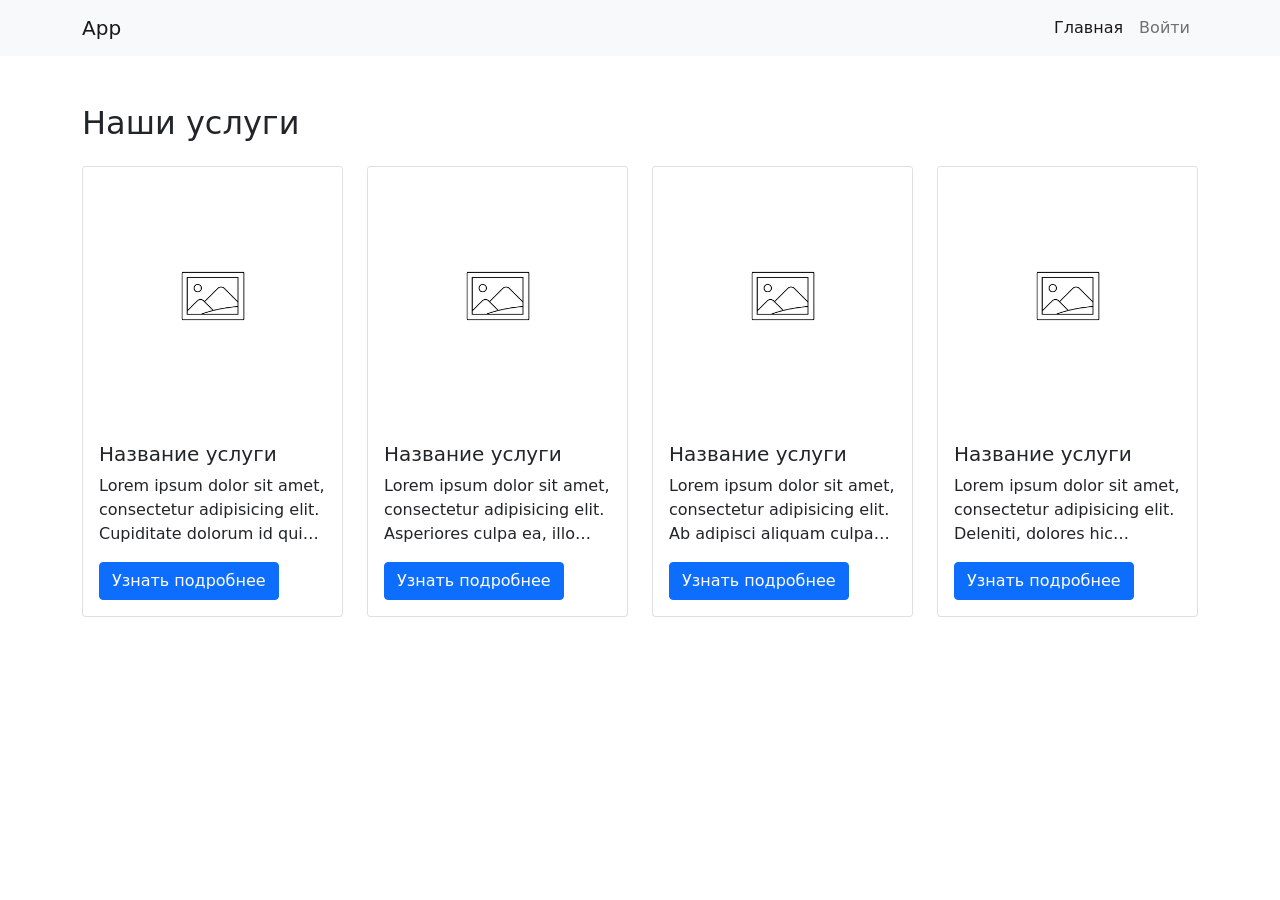
==== index.html @ ff76e2a3 "''" ====
<!doctype html>
<html lang="ru">
<head>
    <meta charset="UTF-8">
    <meta name="viewport" content="width=device-width, user-scalable=no, initial-scale=1.0">
    <meta http-equiv="X-UA-Compatible" content="ie=edge">
    <title>Знакомство с Vue</title>
    <link rel="stylesheet" href="assets/css/bootstrap.min.css">
    <link rel="stylesheet" href="assets/css/style.css">
</head>
<body>
<div id="app">
    <nav class="navbar navbar-expand-lg navbar-light bg-light">
        <div class="container">
            <a class="navbar-brand" href="#">App</a>

            <div class="navbar-collapse">
                <ul class="navbar-nav ms-auto mb-2 mb-lg-0">
                    <li class="nav-item">
                        <a class="nav-link active" href="index.html">Главная</a>
                    </li>
                    <li class="nav-item">
                        <a class="nav-link" href="login.html">Войти</a>
                    </li>
                </ul>
            </div>
        </div>
    </nav>

    <!-- Страница входа -->
    <div class="container py-5">
        <h2 class="mb-4">Наши услуги</h2>

        <div class="row">

            <div class="col-12 col-sm-6 col-md-4 col-xl-3 mb-4">
                <div class="card">
                    <img src="assets/images/placeholder.png" class="card-img-top" alt="...">
                    <div class="card-body">
                        <h5 class="card-title">Название услуги</h5>
                        <p class="card-text">Lorem ipsum dolor sit amet, consectetur adipisicing elit. Cupiditate dolorum id quia sequi suscipit tenetur totam ullam. Enim fugit, voluptatem.</p>
                        <a href="#" class="btn btn-primary">Узнать подробнее</a>
                    </div>
                </div>
            </div>
            <div class="col-12 col-sm-6 col-md-4 col-xl-3 mb-4">
                <div class="card">
                    <img src="assets/images/placeholder.png" class="card-img-top" alt="...">
                    <div class="card-body">
                        <h5 class="card-title">Название услуги</h5>
                        <p class="card-text">Lorem ipsum dolor sit amet, consectetur adipisicing elit. Asperiores culpa ea, illo laborum necessitatibus neque nostrum obcaecati odit optio rem!</p>
                        <a href="#" class="btn btn-primary">Узнать подробнее</a>
                    </div>
                </div>
            </div>
            <div class="col-12 col-sm-6 col-md-4 col-xl-3 mb-4">
                <div class="card">
                    <img src="assets/images/placeholder.png" class="card-img-top" alt="...">
                    <div class="card-body">
                        <h5 class="card-title">Название услуги</h5>
                        <p class="card-text">Lorem ipsum dolor sit amet, consectetur adipisicing elit. Ab adipisci aliquam culpa deleniti eum id illo, incidunt ipsa neque voluptatum?</p>
                        <a href="#" class="btn btn-primary">Узнать подробнее</a>
                    </div>
                </div>
            </div>
            <div class="col-12 col-sm-6 col-md-4 col-xl-3 mb-4">
                <div class="card">
                    <img src="assets/images/placeholder.png" class="card-img-top" alt="...">
                    <div class="card-body">
                        <h5 class="card-title">Название услуги</h5>
                        <p class="card-text">Lorem ipsum dolor sit amet, consectetur adipisicing elit. Deleniti, dolores hic maxime non optio provident quas quasi ratione repellat reprehenderit.</p>
                        <a href="#" class="btn btn-primary">Узнать подробнее</a>
                    </div>
                </div>
            </div>

        </div>
    </div>
    <!-- / Страница входа -->
</div>
</body>
</html>
---- assets/css/style.css ----
.card-text {
    text-overflow: ellipsis;
    overflow: hidden;
    -webkit-line-clamp: 3;
    display: -webkit-box;
    -webkit-box-orient: vertical;
}
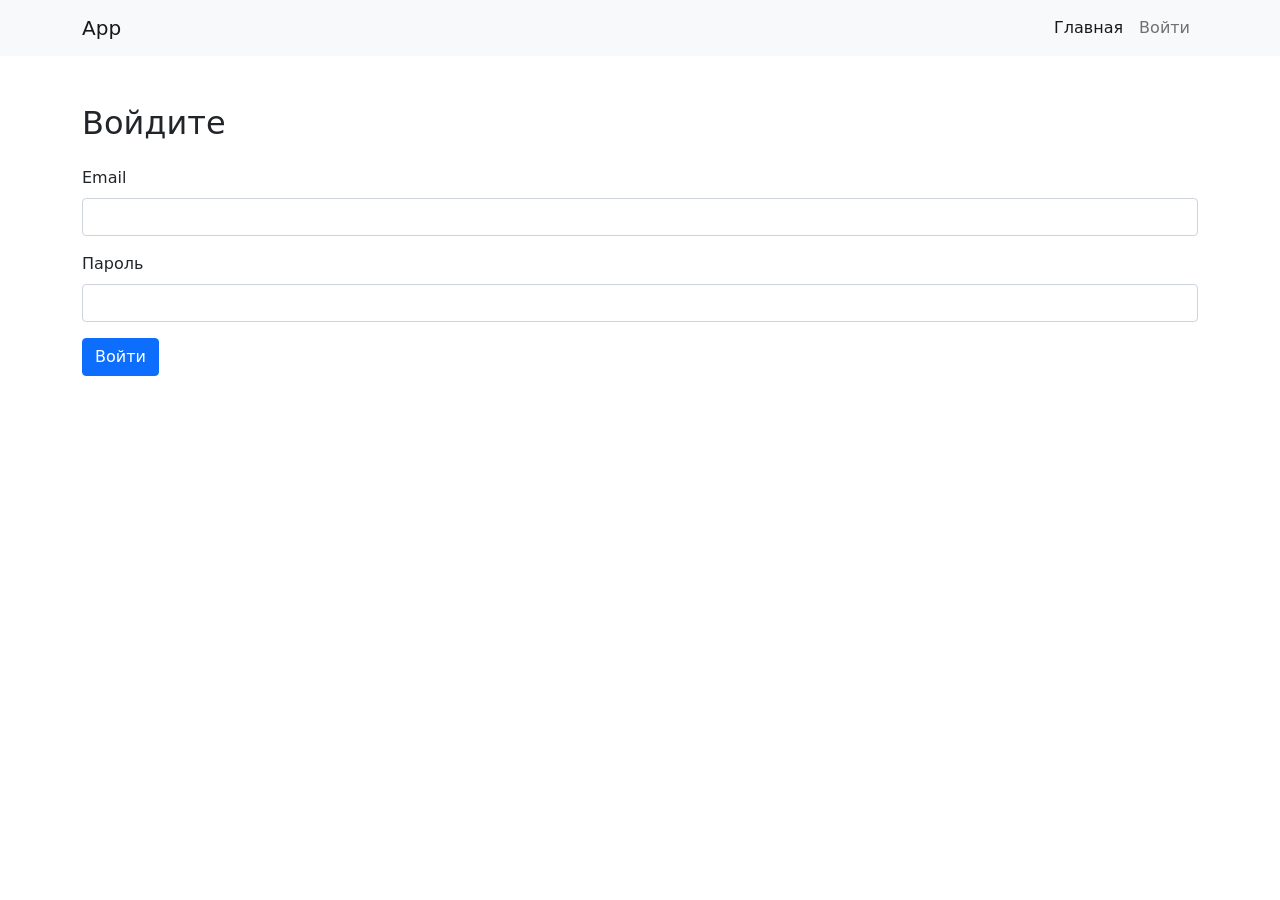
==== commit d850d0dc: "Исправленны ошибки" ====
--- a/index.html
+++ b/index.html
@@ -10,17 +10,19 @@
 </head>
 <body>
 <div id="app">
-    <nav class="navbar navbar-expand-lg navbar-light bg-light">
+
+    <div class="index" v-if='page === "index"'>
+         <nav class="navbar navbar-expand-lg navbar-light bg-light">
         <div class="container">
-            <a class="navbar-brand" href="#">App</a>
+            <a class="navbar-brand" @click='page = "index"'>App</a>
 
             <div class="navbar-collapse">
                 <ul class="navbar-nav ms-auto mb-2 mb-lg-0">
                     <li class="nav-item">
-                        <a class="nav-link active" href="index.html">Главная</a>
+                        <a class="nav-link "  @click='page = "index"'>Главная</a>
                     </li>
                     <li class="nav-item">
-                        <a class="nav-link" href="login.html">Войти</a>
+                        <a class="nav-link"  v-on:click='page = "profile"'>Войти</a>
                     </li>
                 </ul>
             </div>
@@ -39,7 +41,7 @@
                     <div class="card-body">
                         <h5 class="card-title">Название услуги</h5>
                         <p class="card-text">Lorem ipsum dolor sit amet, consectetur adipisicing elit. Cupiditate dolorum id quia sequi suscipit tenetur totam ullam. Enim fugit, voluptatem.</p>
-                        <a href="#" class="btn btn-primary">Узнать подробнее</a>
+                        <a  class="btn btn-primary">Узнать подробнее</a>
                     </div>
                 </div>
             </div>
@@ -49,7 +51,7 @@
                     <div class="card-body">
                         <h5 class="card-title">Название услуги</h5>
                         <p class="card-text">Lorem ipsum dolor sit amet, consectetur adipisicing elit. Asperiores culpa ea, illo laborum necessitatibus neque nostrum obcaecati odit optio rem!</p>
-                        <a href="#" class="btn btn-primary">Узнать подробнее</a>
+                        <a  class="btn btn-primary">Узнать подробнее</a>
                     </div>
                 </div>
             </div>
@@ -59,7 +61,7 @@
                     <div class="card-body">
                         <h5 class="card-title">Название услуги</h5>
                         <p class="card-text">Lorem ipsum dolor sit amet, consectetur adipisicing elit. Ab adipisci aliquam culpa deleniti eum id illo, incidunt ipsa neque voluptatum?</p>
-                        <a href="#" class="btn btn-primary">Узнать подробнее</a>
+                        <a  class="btn btn-primary">Узнать подробнее</a>
                     </div>
                 </div>
             </div>
@@ -76,7 +78,92 @@
 
         </div>
     </div>
+
+    </div>
+    <div class="login" v-if='page === "login"'>
+         <nav class="navbar navbar-expand-lg navbar-light bg-light">
+        <div class="container">
+            <a class="navbar-brand" @click='page = "index"'>App</a>
+
+            <div class="navbar-collapse">
+                <ul class="navbar-nav ms-auto mb-2 mb-lg-0">
+                    <li class="nav-item">
+                        <a class="nav-link active" @click='page = "index"'>Главная</a>
+                    </li>
+                    <li class="nav-item">
+                        <a   class="nav-link" @click='page =  "profile"'>Войти</a>
+                    </li>
+                </ul>
+            </div>
+        </div>
+    </nav>
+
+    <!-- Страница входа -->
+    <div class="container py-5">
+        <h2 class="mb-4">Войдите</h2>
+
+        <form action="profile.html">
+            <div class="mb-3">
+                <label for="emailInput" class="form-label">Email</label>
+                <input type="email" class="form-control" id="emailInput">
+            </div>
+            <div class="mb-3">
+                <label for="passwordInput" class="form-label">Пароль</label>
+                <input type="password" class="form-control" id="passwordInput">
+            </div>
+            <button type="submit" class="btn btn-primary" @click='page = "index"'>Войти</button>
+        </form>
+    </div>
     <!-- / Страница входа -->
+    </div>
+    <div class="profile" v-if=  'page === "profile"'>
+         <nav class="navbar navbar-expand-lg navbar-light bg-light">
+        <div class="container">
+            <a class="navbar-brand" @click='page = "index"'>App</a>
+
+            <div class="navbar-collapse">
+                <ul class="navbar-nav ms-auto mb-2 mb-lg-0">
+                    <li class="nav-item">
+                        <a class="nav-link active" @click='page = "index"'>Главная</a>
+                    </li>
+                    <li class="nav-item">
+                        <a class="nav-link" @click='page = "index"' >Выйти</a>
+                    </li>
+                </ul>
+            </div>
+        </div>
+    </nav>
+
+    <!-- Страница входа -->
+    <div class="container py-5">
+        <h2 class="mb-4">Добро пожаловать, username!</h2>
+
+        <p>
+            Lorem ipsum dolor sit amet, consectetur adipisicing elit. A delectus dicta dignissimos doloremque enim eos
+            illo, ipsum labore magnam magni maxime minima nam nulla placeat quasi qui soluta suscipit, tempora ullam,
+            vero vitae voluptas voluptatem. Delectus fugiat nam necessitatibus nihil nobis optio quaerat quos tempora
+            voluptates! Ab aliquid at blanditiis commodi delectus dignissimos earum error et fugit inventore ipsam
+            laboriosam laborum magni maxime minus molestiae molestias mollitia neque non numquam obcaecati odit, omnis
+            perferendis quaerat quia quo quod ratione repellat rerum sapiente sit soluta tempora unde ut vero vitae
+            voluptate. A aspernatur debitis dolorem officiis provident quaerat vel voluptate? Amet consectetur delectus
+            deserunt est hic incidunt molestias nulla numquam provident quo? Ab accusantium dolorem dolores ducimus
+            earum eius fugiat hic, magni molestias mollitia nobis quaerat quasi quidem quis ratione repellat repudiandae
+            vero voluptatibus. Blanditiis commodi error laudantium nulla! Alias asperiores assumenda dicta dolorum, ea
+            eaque fugiat in, ipsa, neque nihil pariatur provident quo quos saepe sequi sint sit. Architecto blanditiis
+            eius eos, est eveniet, fugit id iure laudantium nihil, numquam officiis quae ratione rem sit tempora tenetur
+            voluptatibus. Consequuntur culpa dolorem impedit nostrum quisquam ratione rem! Alias aut blanditiis
+            doloribus iusto labore laudantium non officiis porro, sapiente veniam. Cum nisi omnis reiciendis sint
+            tempore? Dolorem eum ipsam nihil optio ullam. Accusamus commodi deserunt dolor id magnam possimus! Adipisci
+            dolorem itaque nam?
+        </p>
+    </div>
+    </div>
+   
+    <!-- / Страница входа -->
+  
 </div>
+
+<script type="text/javascript"  src='assets/js/vue.js'></script>
+<script type="text/javascript"  src='assets/js/main.js'></script>
 </body>
 </html>
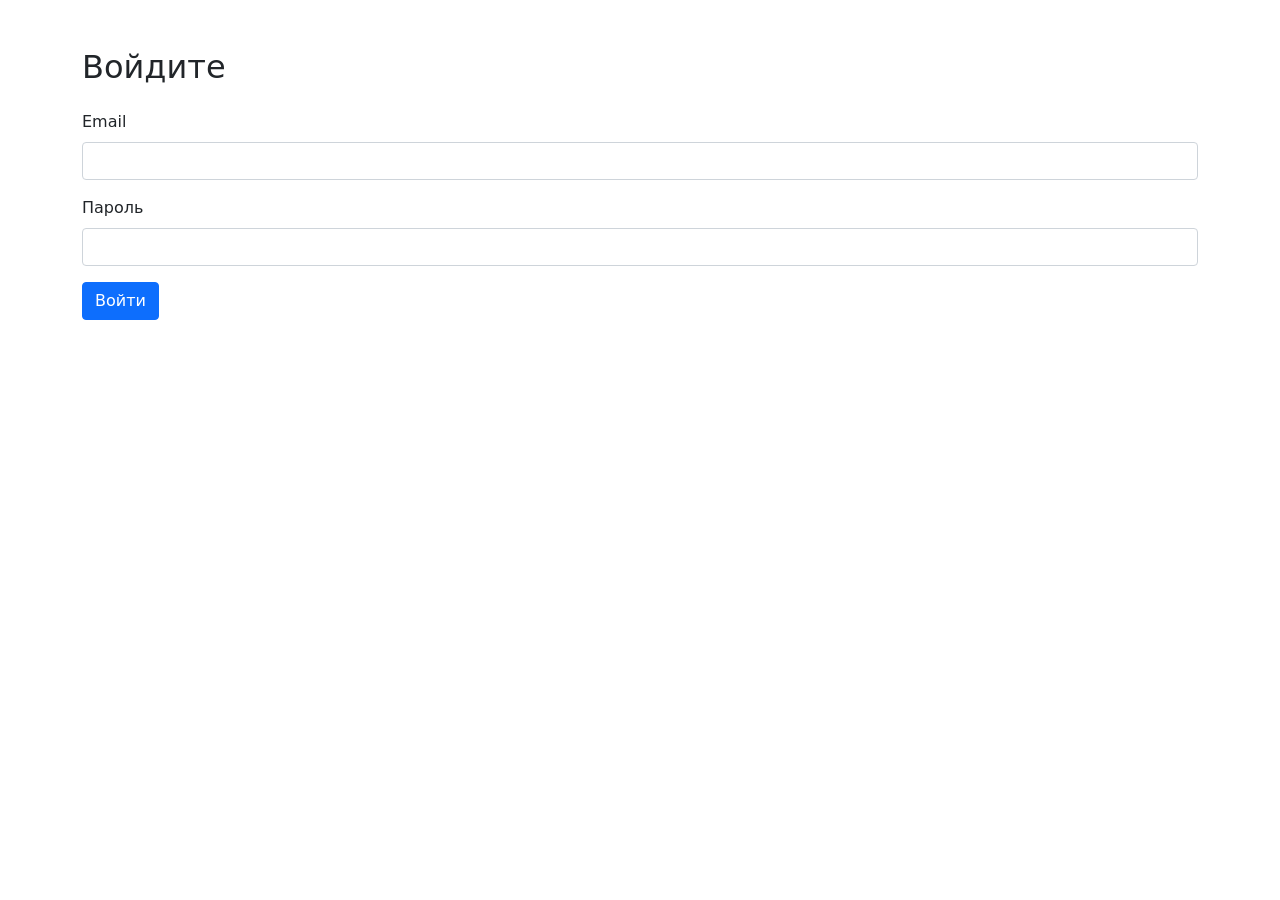
==== commit a9c62578: "Add files via upload" ====
--- a/index.html
+++ b/index.html
@@ -7,157 +7,171 @@
     <title>Знакомство с Vue</title>
     <link rel="stylesheet" href="assets/css/bootstrap.min.css">
     <link rel="stylesheet" href="assets/css/style.css">
+    <style>
+        .action-windows-enter-active, .action-windows-leave-active{
+            transition: 1s;
+        }
+        .action-windows-enter, .action-windows-leave-to{
+            opacity: 0;
+        }
+       
+    </style>
 </head>
 <body>
-<div id="app">
+<div id="app" >
+    <transition name='action-windows' mode='out-in'>
+        <div class="index" v-if='page === "index"' key="index">
+             <nav class="navbar navbar-expand-lg navbar-light bg-light">
+            <div class="container">
+                <a class="navbar-brand" @click='page = "index"'>App</a>
 
-    <div class="index" v-if='page === "index"'>
-         <nav class="navbar navbar-expand-lg navbar-light bg-light">
-        <div class="container">
-            <a class="navbar-brand" @click='page = "index"'>App</a>
+                <div class="navbar-collapse">
+                    <ul class="navbar-nav ms-auto mb-2 mb-lg-0">
+                        <li class="nav-item">
+                            <a class="nav-link "  @click='page = "index"'>Главная</a>
+                        </li>
+                        <li class="nav-item">
+                            <a class="nav-link"  v-on:click='page = "profile"'>Войти</a>
+                        </li>
+                    </ul>
+                </div>
+            </div>
+            </nav>
 
-            <div class="navbar-collapse">
-                <ul class="navbar-nav ms-auto mb-2 mb-lg-0">
-                    <li class="nav-item">
-                        <a class="nav-link "  @click='page = "index"'>Главная</a>
-                    </li>
-                    <li class="nav-item">
-                        <a class="nav-link"  v-on:click='page = "profile"'>Войти</a>
-                    </li>
-                </ul>
+        <!-- Страница входа -->
+        <div class="container py-5">
+            <h2 class="mb-4">Наши услуги</h2>
+
+            <div class="row">
+
+                <div class="col-12 col-sm-6 col-md-4 col-xl-3 mb-4">
+                    <div class="card">
+                        <img src="assets/images/placeholder.png" class="card-img-top" alt="...">
+                        <div class="card-body">
+                            <h5 class="card-title">Название услуги</h5>
+                            <p class="card-text">Lorem ipsum dolor sit amet, consectetur adipisicing elit. Cupiditate dolorum id quia sequi suscipit tenetur totam ullam. Enim fugit, voluptatem.</p>
+                            <a  class="btn btn-primary">Узнать подробнее</a>
+                        </div>
+                    </div>
+                </div>
+                <div class="col-12 col-sm-6 col-md-4 col-xl-3 mb-4">
+                    <div class="card">
+                        <img src="assets/images/placeholder.png" class="card-img-top" alt="...">
+                        <div class="card-body">
+                            <h5 class="card-title">Название услуги</h5>
+                            <p class="card-text">Lorem ipsum dolor sit amet, consectetur adipisicing elit. Asperiores culpa ea, illo laborum necessitatibus neque nostrum obcaecati odit optio rem!</p>
+                            <a  class="btn btn-primary">Узнать подробнее</a>
+                        </div>
+                    </div>
+                </div>
+                <div class="col-12 col-sm-6 col-md-4 col-xl-3 mb-4">
+                    <div class="card">
+                        <img src="assets/images/placeholder.png" class="card-img-top" alt="...">
+                        <div class="card-body">
+                            <h5 class="card-title">Название услуги</h5>
+                            <p class="card-text">Lorem ipsum dolor sit amet, consectetur adipisicing elit. Ab adipisci aliquam culpa deleniti eum id illo, incidunt ipsa neque voluptatum?</p>
+                            <a  class="btn btn-primary">Узнать подробнее</a>
+                        </div>
+                    </div>
+                </div>
+                <div class="col-12 col-sm-6 col-md-4 col-xl-3 mb-4">
+                    <div class="card">
+                        <img src="assets/images/placeholder.png" class="card-img-top" alt="...">
+                        <div class="card-body">
+                            <h5 class="card-title">Название услуги</h5>
+                            <p class="card-text">Lorem ipsum dolor sit amet, consectetur adipisicing elit. Deleniti, dolores hic maxime non optio provident quas quasi ratione repellat reprehenderit.</p>
+                            <a href="#" class="btn btn-primary">Узнать подробнее</a>
+                        </div>
+                    </div>
+                </div>
+
             </div>
         </div>
-    </nav>
 
-    <!-- Страница входа -->
-    <div class="container py-5">
-        <h2 class="mb-4">Наши услуги</h2>
+        </div>
+        <div class="autorization" v-if='page == "autorization"' key='autorization'>
+             <div class="container py-5">
+                    <h2 class="mb-4">Войдите</h2>
 
-        <div class="row">
+                    <form action="profile.html">
+                        <div class="mb-3">
+                            <label for="emailInput" class="form-label">Email</label>
+                            <input type="email" class="form-control" id="emailInput">
+                        </div>
+                        <div class="mb-3">
+                            <label for="passwordInput" class="form-label">Пароль</label>
+                            <input type="password" class="form-control" id="passwordInput">
+                        </div>
+                        <button type="submit" class="btn btn-primary" @click='page = "index"'>Войти</button>
+                    </form>
+                </div>
+        </div>
+        <div class="login" v-if='page === "login"' key='login'>
+             <nav class="navbar navbar-expand-lg navbar-light bg-light">
+                <div class="container">
+                    <a class="navbar-brand" @click='page = "index"'>App</a>
 
-            <div class="col-12 col-sm-6 col-md-4 col-xl-3 mb-4">
-                <div class="card">
-                    <img src="assets/images/placeholder.png" class="card-img-top" alt="...">
-                    <div class="card-body">
-                        <h5 class="card-title">Название услуги</h5>
-                        <p class="card-text">Lorem ipsum dolor sit amet, consectetur adipisicing elit. Cupiditate dolorum id quia sequi suscipit tenetur totam ullam. Enim fugit, voluptatem.</p>
-                        <a  class="btn btn-primary">Узнать подробнее</a>
+                    <div class="navbar-collapse">
+                        <ul class="navbar-nav ms-auto mb-2 mb-lg-0">
+                            <li class="nav-item">
+                                <a class="nav-link active" @click='page = "index"'>Главная</a>
+                            </li>
+                            <li class="nav-item">
+                                <a   class="nav-link" @click='page =  "profile"'>Войти</a>
+                            </li>
+                        </ul>
                     </div>
                 </div>
-            </div>
-            <div class="col-12 col-sm-6 col-md-4 col-xl-3 mb-4">
-                <div class="card">
-                    <img src="assets/images/placeholder.png" class="card-img-top" alt="...">
-                    <div class="card-body">
-                        <h5 class="card-title">Название услуги</h5>
-                        <p class="card-text">Lorem ipsum dolor sit amet, consectetur adipisicing elit. Asperiores culpa ea, illo laborum necessitatibus neque nostrum obcaecati odit optio rem!</p>
-                        <a  class="btn btn-primary">Узнать подробнее</a>
-                    </div>
+            </nav>
+
+            <!-- Страница входа -->
+               
+            <!-- / Страница входа -->
+        </div>
+        <div class="profile" v-if=  'page === "profile"' key='profile'>
+            <nav class="navbar navbar-expand-lg navbar-light bg-light">
+                <div class="container">
+                <a class="navbar-brand" @click='page = "index"'>App</a>
+
+                <div class="navbar-collapse">
+                    <ul class="navbar-nav ms-auto mb-2 mb-lg-0">
+                        <li class="nav-item">
+                            <a class="nav-link active" @click='page = "index"'>Главная</a>
+                        </li>
+                        <li class="nav-item">
+                            <a class="nav-link" @click='page = "index"' >Выйти</a>
+                        </li>
+                    </ul>
                 </div>
-            </div>
-            <div class="col-12 col-sm-6 col-md-4 col-xl-3 mb-4">
-                <div class="card">
-                    <img src="assets/images/placeholder.png" class="card-img-top" alt="...">
-                    <div class="card-body">
-                        <h5 class="card-title">Название услуги</h5>
-                        <p class="card-text">Lorem ipsum dolor sit amet, consectetur adipisicing elit. Ab adipisci aliquam culpa deleniti eum id illo, incidunt ipsa neque voluptatum?</p>
-                        <a  class="btn btn-primary">Узнать подробнее</a>
-                    </div>
                 </div>
-            </div>
-            <div class="col-12 col-sm-6 col-md-4 col-xl-3 mb-4">
-                <div class="card">
-                    <img src="assets/images/placeholder.png" class="card-img-top" alt="...">
-                    <div class="card-body">
-                        <h5 class="card-title">Название услуги</h5>
-                        <p class="card-text">Lorem ipsum dolor sit amet, consectetur adipisicing elit. Deleniti, dolores hic maxime non optio provident quas quasi ratione repellat reprehenderit.</p>
-                        <a href="#" class="btn btn-primary">Узнать подробнее</a>
-                    </div>
-                </div>
-            </div>
+            </nav>
 
-        </div>
-    </div>
+            <!-- Страница входа -->
+            <div class="container py-5">
+                <h2 class="mb-4">Добро пожаловать, username!</h2>
 
-    </div>
-    <div class="login" v-if='page === "login"'>
-         <nav class="navbar navbar-expand-lg navbar-light bg-light">
-        <div class="container">
-            <a class="navbar-brand" @click='page = "index"'>App</a>
-
-            <div class="navbar-collapse">
-                <ul class="navbar-nav ms-auto mb-2 mb-lg-0">
-                    <li class="nav-item">
-                        <a class="nav-link active" @click='page = "index"'>Главная</a>
-                    </li>
-                    <li class="nav-item">
-                        <a   class="nav-link" @click='page =  "profile"'>Войти</a>
-                    </li>
-                </ul>
+                <p>
+                    Lorem ipsum dolor sit amet, consectetur adipisicing elit. A delectus dicta dignissimos doloremque enim eos
+                    illo, ipsum labore magnam magni maxime minima nam nulla placeat quasi qui soluta suscipit, tempora ullam,
+                    vero vitae voluptas voluptatem. Delectus fugiat nam necessitatibus nihil nobis optio quaerat quos tempora
+                    voluptates! Ab aliquid at blanditiis commodi delectus dignissimos earum error et fugit inventore ipsam
+                    laboriosam laborum magni maxime minus molestiae molestias mollitia neque non numquam obcaecati odit, omnis
+                    perferendis quaerat quia quo quod ratione repellat rerum sapiente sit soluta tempora unde ut vero vitae
+                    voluptate. A aspernatur debitis dolorem officiis provident quaerat vel voluptate? Amet consectetur delectus
+                    deserunt est hic incidunt molestias nulla numquam provident quo? Ab accusantium dolorem dolores ducimus
+                    earum eius fugiat hic, magni molestias mollitia nobis quaerat quasi quidem quis ratione repellat repudiandae
+                    vero voluptatibus. Blanditiis commodi error laudantium nulla! Alias asperiores assumenda dicta dolorum, ea
+                    eaque fugiat in, ipsa, neque nihil pariatur provident quo quos saepe sequi sint sit. Architecto blanditiis
+                    eius eos, est eveniet, fugit id iure laudantium nihil, numquam officiis quae ratione rem sit tempora tenetur
+                    voluptatibus. Consequuntur culpa dolorem impedit nostrum quisquam ratione rem! Alias aut blanditiis
+                    doloribus iusto labore laudantium non officiis porro, sapiente veniam. Cum nisi omnis reiciendis sint
+                    tempore? Dolorem eum ipsam nihil optio ullam. Accusamus commodi deserunt dolor id magnam possimus! Adipisci
+                    dolorem itaque nam?
+                </p>
             </div>
         </div>
-    </nav>
-
-    <!-- Страница входа -->
-    <div class="container py-5">
-        <h2 class="mb-4">Войдите</h2>
-
-        <form action="profile.html">
-            <div class="mb-3">
-                <label for="emailInput" class="form-label">Email</label>
-                <input type="email" class="form-control" id="emailInput">
-            </div>
-            <div class="mb-3">
-                <label for="passwordInput" class="form-label">Пароль</label>
-                <input type="password" class="form-control" id="passwordInput">
-            </div>
-            <button type="submit" class="btn btn-primary" @click='page = "index"'>Войти</button>
-        </form>
-    </div>
-    <!-- / Страница входа -->
-    </div>
-    <div class="profile" v-if=  'page === "profile"'>
-         <nav class="navbar navbar-expand-lg navbar-light bg-light">
-        <div class="container">
-            <a class="navbar-brand" @click='page = "index"'>App</a>
-
-            <div class="navbar-collapse">
-                <ul class="navbar-nav ms-auto mb-2 mb-lg-0">
-                    <li class="nav-item">
-                        <a class="nav-link active" @click='page = "index"'>Главная</a>
-                    </li>
-                    <li class="nav-item">
-                        <a class="nav-link" @click='page = "index"' >Выйти</a>
-                    </li>
-                </ul>
-            </div>
-        </div>
-    </nav>
-
-    <!-- Страница входа -->
-    <div class="container py-5">
-        <h2 class="mb-4">Добро пожаловать, username!</h2>
-
-        <p>
-            Lorem ipsum dolor sit amet, consectetur adipisicing elit. A delectus dicta dignissimos doloremque enim eos
-            illo, ipsum labore magnam magni maxime minima nam nulla placeat quasi qui soluta suscipit, tempora ullam,
-            vero vitae voluptas voluptatem. Delectus fugiat nam necessitatibus nihil nobis optio quaerat quos tempora
-            voluptates! Ab aliquid at blanditiis commodi delectus dignissimos earum error et fugit inventore ipsam
-            laboriosam laborum magni maxime minus molestiae molestias mollitia neque non numquam obcaecati odit, omnis
-            perferendis quaerat quia quo quod ratione repellat rerum sapiente sit soluta tempora unde ut vero vitae
-            voluptate. A aspernatur debitis dolorem officiis provident quaerat vel voluptate? Amet consectetur delectus
-            deserunt est hic incidunt molestias nulla numquam provident quo? Ab accusantium dolorem dolores ducimus
-            earum eius fugiat hic, magni molestias mollitia nobis quaerat quasi quidem quis ratione repellat repudiandae
-            vero voluptatibus. Blanditiis commodi error laudantium nulla! Alias asperiores assumenda dicta dolorum, ea
-            eaque fugiat in, ipsa, neque nihil pariatur provident quo quos saepe sequi sint sit. Architecto blanditiis
-            eius eos, est eveniet, fugit id iure laudantium nihil, numquam officiis quae ratione rem sit tempora tenetur
-            voluptatibus. Consequuntur culpa dolorem impedit nostrum quisquam ratione rem! Alias aut blanditiis
-            doloribus iusto labore laudantium non officiis porro, sapiente veniam. Cum nisi omnis reiciendis sint
-            tempore? Dolorem eum ipsam nihil optio ullam. Accusamus commodi deserunt dolor id magnam possimus! Adipisci
-            dolorem itaque nam?
-        </p>
-    </div>
-    </div>
+    </transition>
+   
    
     <!-- / Страница входа -->
   
@@ -166,4 +180,4 @@
 <script type="text/javascript"  src='assets/js/vue.js'></script>
 <script type="text/javascript"  src='assets/js/main.js'></script>
 </body>
-</html>+</html>
